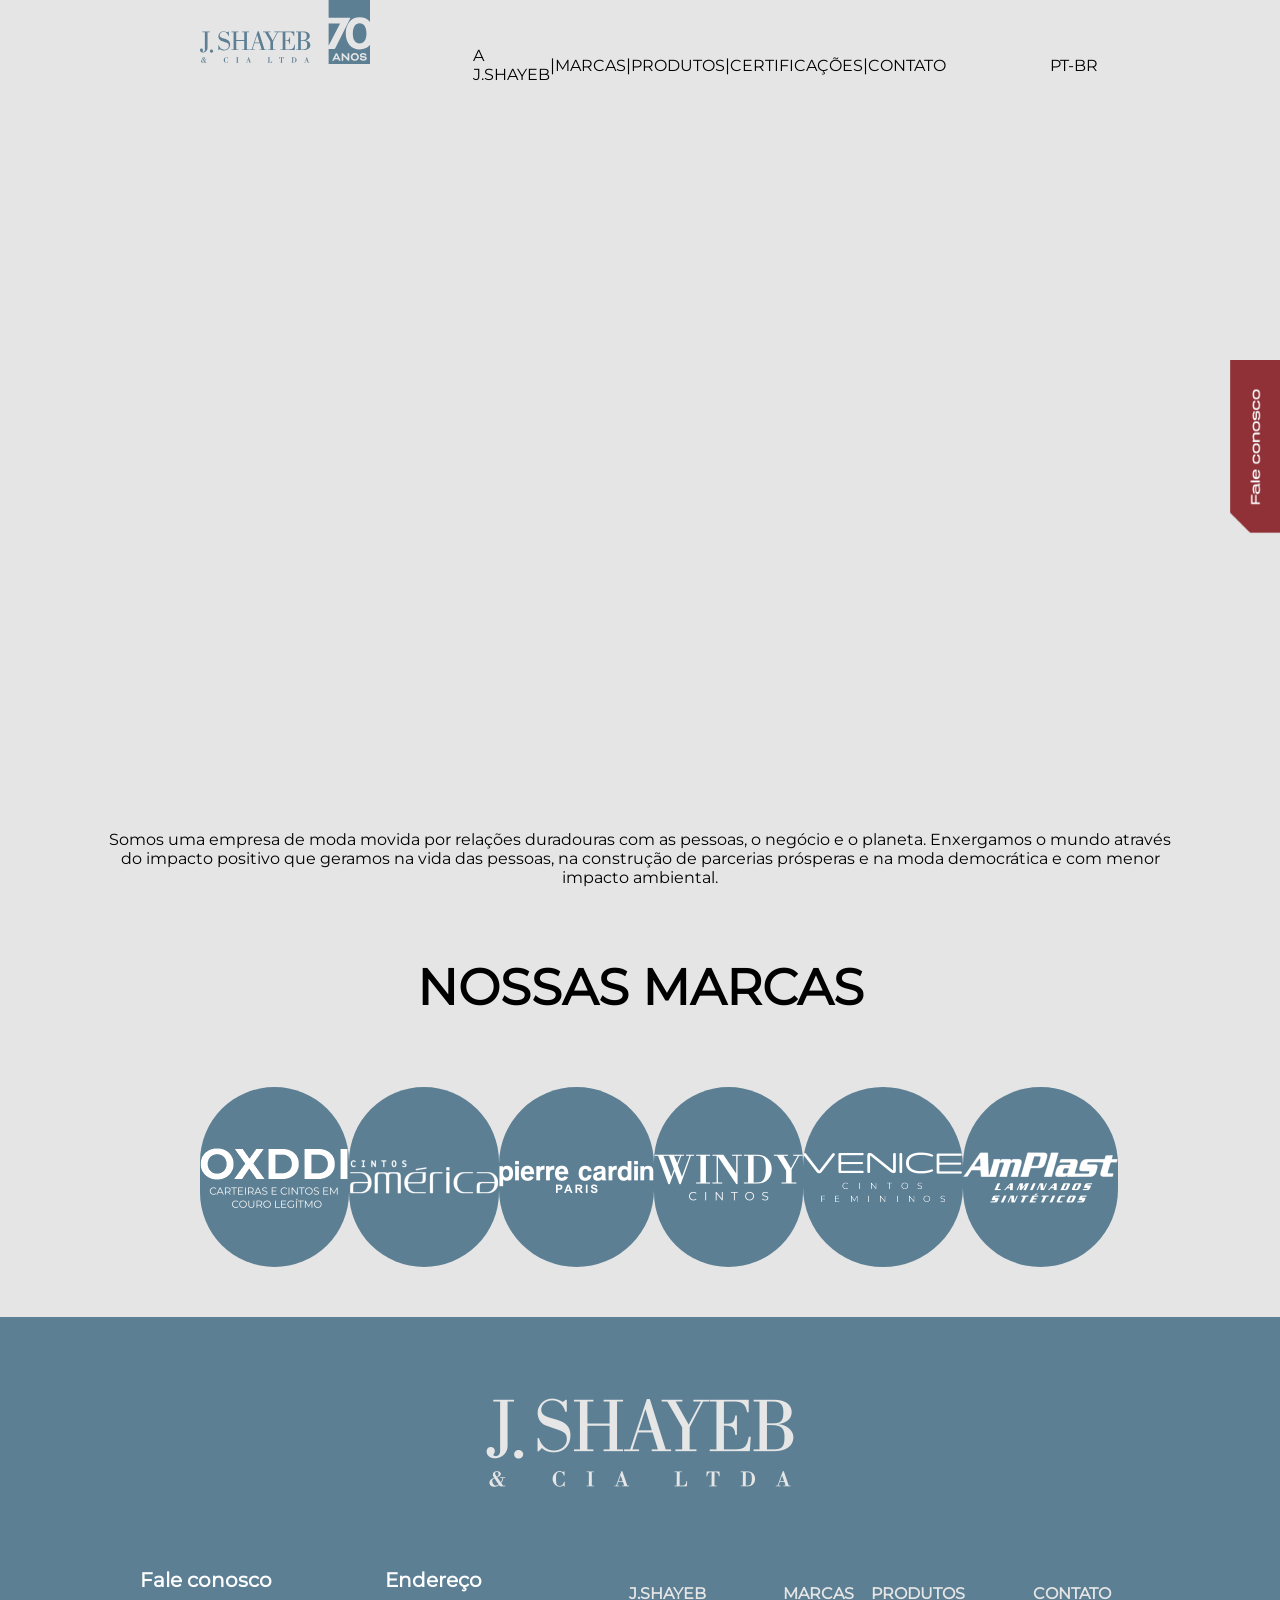
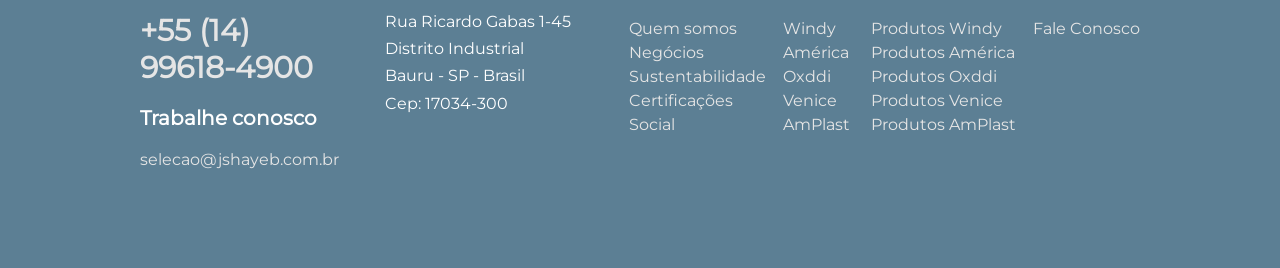
==== index.html @ dd9bd777 "index" ====
<!DOCTYPE html>
<html lang="pt">
<head>
    <title>J. SHAYEB CONCETTA CLONE</title>
    <link rel="stylesheet" href="./assets/style.css">
</head>
<body>

    <div id="header-placeholder"></div>
    <div class="topgap"></div>

    <main id="conteudo-principal"></main>

    <div id="footer-placeholder"></div>

    <div class="faleconosco">
        <a href=mailto:jshayeb@jshayeb.com.br><img src="./assets/btfaleconosco.png" class="imgfaleconosco"></a>
    </div>
    <script>
        function loadComponent(id, file) {
            return fetch(file)
                .then(response => response.text())
                .then(data => {
                    document.getElementById(id).innerHTML = data;
                });
        }
        Promise.all([
            loadComponent('header-placeholder', 'menu.html'),
            loadComponent('footer-placeholder', 'footer.html'),
            loadComponent('conteudo-principal', 'principal.html')
        ]);

        function navegar(url) {
            fetch(url)
                .then(res => res.text())
                .then(html => {
                    document.getElementById('conteudo-principal').innerHTML = html;
                    window.scrollTo(0, 0);
                });
        }
    </script>
</body>

</html>
---- assets/style.css ----
html,
body {
  display: flex;
  margin: 0;
  width: 100%;
  min-height: 100vh;
  box-sizing: border-box;
  background-color: #e5e5e5;
  font-family: "Montserrat";
  flex-direction: column;
  justify-content: space-between;
  position: relative;
}

@font-face {
  font-family: "montserrat";
  src: url("./font/Montserrat-Regular.woff2") format("woff2"), url("./font/Montserrat-Regular.ttf") format("truetype");
}

@font-face {
  font-family: "Tussilago";
  src: url("./font/tussilagorg-bold.ttf") format("truetype");
}

.superior {
  position: fixed;
  display: flex;
  width: 100%;
  height: 130px;
  min-height: 100px;
  background-color: #e5e5e5;
  align-items: center;
}

.logosup {
  display: flex;
  width: 25%;
  height: 100%;
  padding-left: 50px;
  justify-content: flex-end;
  align-items: flex-start;
}
.logosup a {
    display: block;
    width: 100%; 
    height: 100%;
    display: flex;
  padding-left: 50px;
  justify-content: flex-end;
  align-items: flex-start;
}

.logosup img {
  width: 63%;
}

.mainmenu {
  display: flex;
  height: 130px;
  justify-content: center;
  align-items: center;
  font-family: "montserrat";
  font-size: 17px;
  flex: 1;
  width: 50%;
}

.ulsup {
  display: flex;
  justify-content: space-between;
  list-style: none;
  flex: 1;
  align-items: center;
  padding: 0px 145px;
}

.lisup {
  display: flex;
  font-size: 16px;
  position: relative;
  justify-content: center;
  align-items: center;
}

.menudireita {
  display: flex;
  width: 18%;
  height: 100%;
  justify-content: flex-start;
  align-items: center;
}

.lisup:hover {
  font-weight: 999;
  cursor: pointer;
}

.iframecontainer {
  display: flex;
  flex-direction: column;
  width: 100%;
  background: black;
  margin-top: 130px;
}

.topgap {
  height: 130px;
}

.faleconosco {
  display: flex;
  align-self: flex-end;
  top: 40%;
  position: fixed;
  width: 50px;
}

.imgfaleconosco {
  width: 100%;
}

.containervideo {
  display: flex;
  position: relative;
  justify-content: center;
  align-items: center;
  width: 100%;
  height: 600px;
  overflow: hidden;
  margin-top: 0;
}

svg {
  z-index: 1000;
  position: absolute;
  bottom: 0;
  left: 0;
}

main {
  display: flex;
  position: relative;
}

.principal {
  display: flex;
  padding-bottom: 50px;
  flex-direction: column;
  width: 100%
}
.principal div:not(.containervideo){
  display: flex;
  align-items: center;
  box-sizing: border-box;
  font-family: "montserrat";
}
.texto1{
    width: 100%;
    padding: 100px;
    padding-bottom: 0px;
    text-align: center;
}
.nossasmarcas{
    display: flex;
    justify-content: center;
    width: 100%;
    height: 200px;
    padding-top: 0px;
    font-size: 50px;
    font-weight: 900;
}
.bolas{
  display: flex;
  justify-content: space-around;
  padding: 0 200px;
}
.bolas img:hover{
  transform: scale(1.05);
}
.bolas img{
transition: 0.5s;
}
.bola{
  display: flex;
  width: 180px;
  height: 180px;
  background-color: #5c7f94;
  border-radius: 100px;
  align-items: center;
  justify-content: center;
}

.coluna {
  display: flex;
  flex-direction: column;
  color: white;
  text-align: left;
  height: 100%;
  justify-content: flex-start;
}

.footer {
  font-family: "montserrat";
  display: grid;
  grid-template-columns: 1fr 1fr 1fr;
  gap: 40px;
  width: 100%;
  height: 300px;
  padding: 0 140PX;
  box-sizing: border-box;
  background-color: #5c7f94;
}
.footer a{
  text-decoration: none;
  color: #e5e5e5;
  cursor: pointer;
  transition: 0.5s;
}
.footer a:hover{
  text-decoration: none;
  color: #aeaeae;
  cursor: pointer;
}
.divfooterlogo {
  display: flex;
  justify-content: center;
  padding-top: 80px;
  padding-bottom: 80px;
  background-color: #5c7f94;
}

.footerlogo {
  height: 80%;
}

.strong {
  font-weight: bold;
  font-size: 20px;
  margin: 0;
}

.strongb {
  font-weight: bold;
  font-size: 30px;
  margin: 20px 0;

}

.regular {
  font-weight: 100;
  font-size: 16px;
  line-height: 1.7;
}

.colunamenu {
  display: grid;
  grid-template-columns: auto auto auto auto;
  gap: 17px;
  white-space: nowrap;
  width: 100%;
  color: #e5e5e5;
}

.colunamenu ul {
  list-style: none;
  padding: 0px;
}

.colunamenu li {
  margin-bottom: 5px;
}
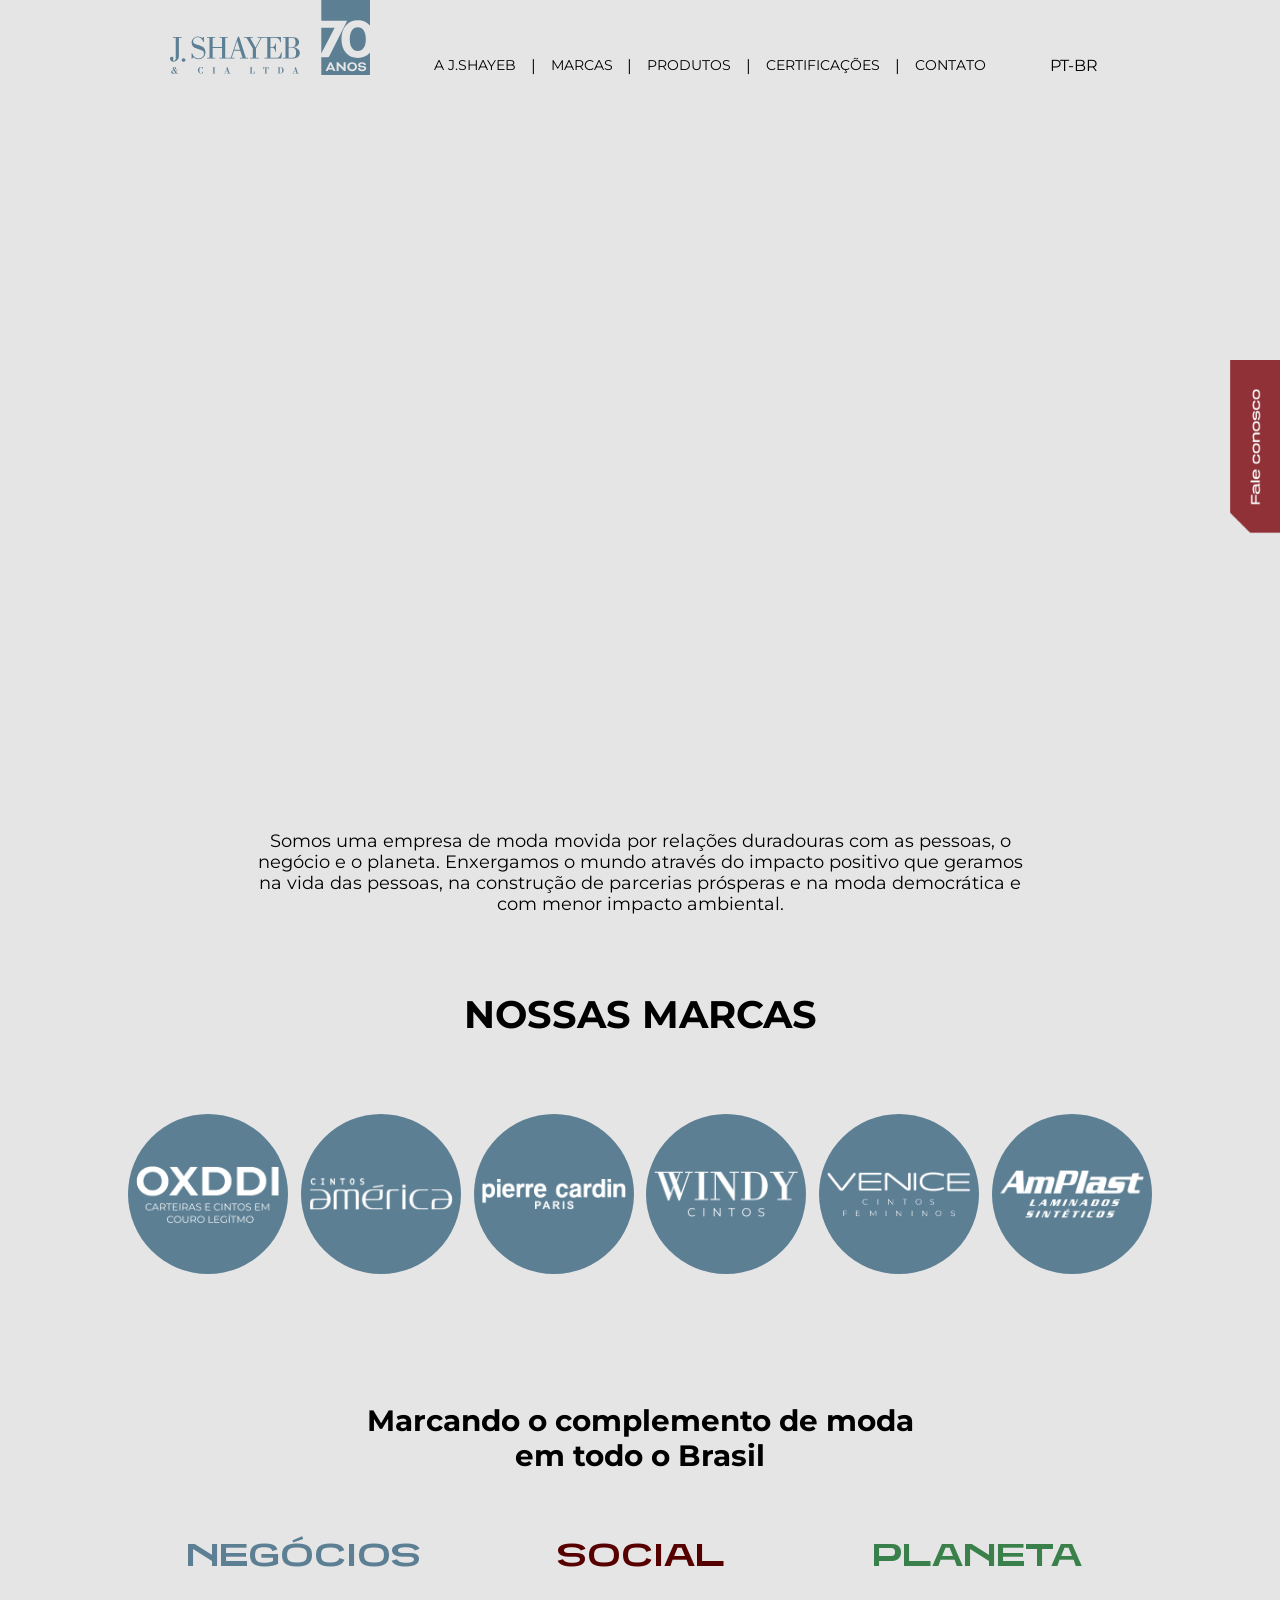
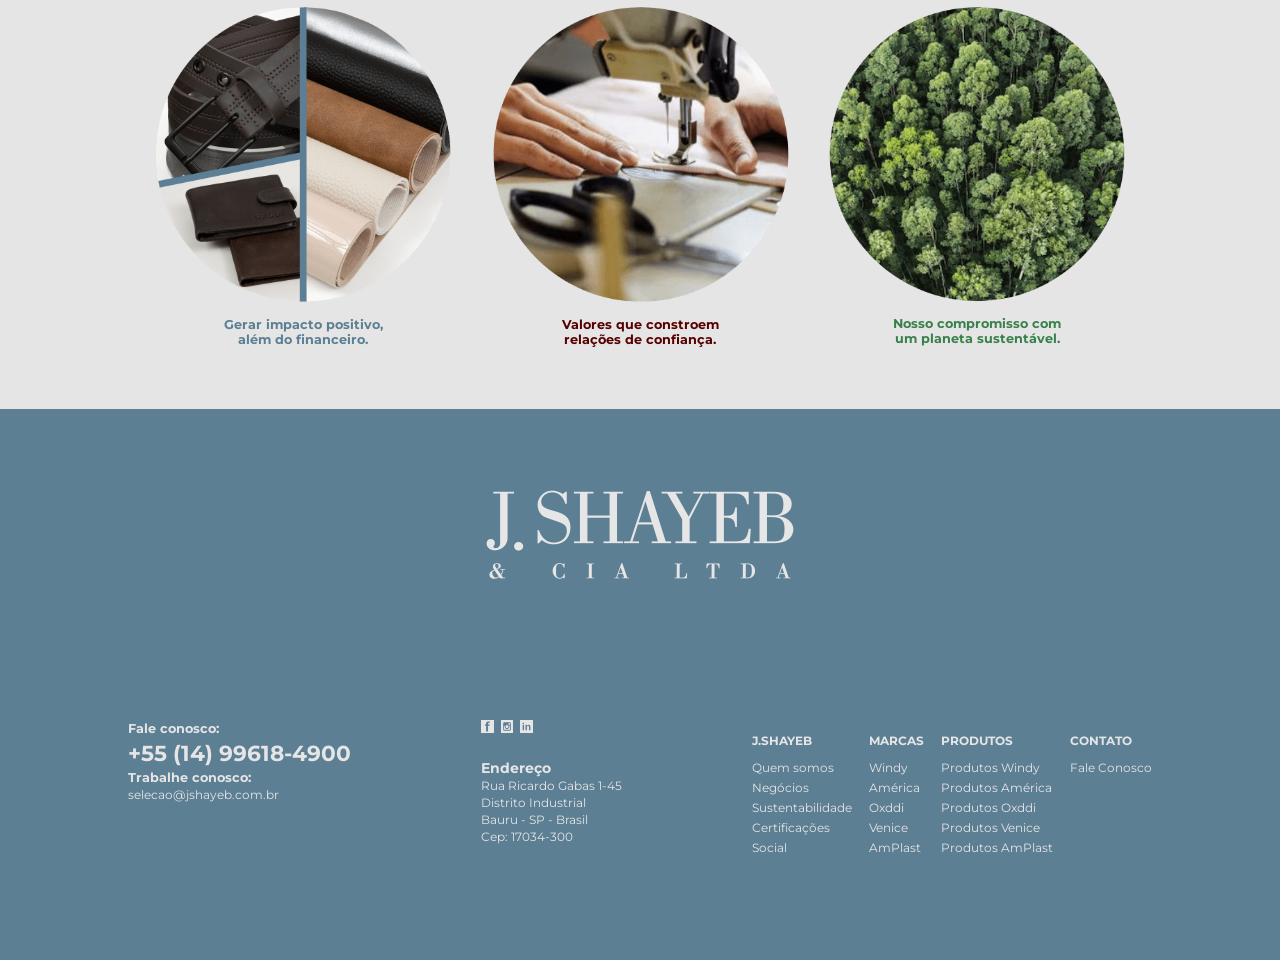
==== commit 073c8845: "varias treta" ====
--- a/index.html
+++ b/index.html
@@ -1,9 +1,11 @@
 <!DOCTYPE html>
 <html lang="pt">
+
 <head>
     <title>J. SHAYEB CONCETTA CLONE</title>
     <link rel="stylesheet" href="./assets/style.css">
 </head>
+
 <body>
 
     <div id="header-placeholder"></div>
@@ -16,7 +18,7 @@
     <div class="faleconosco">
         <a href=mailto:jshayeb@jshayeb.com.br><img src="./assets/btfaleconosco.png" class="imgfaleconosco"></a>
     </div>
-    <script>
+  <script>
         function loadComponent(id, file) {
             return fetch(file)
                 .then(response => response.text())
@@ -24,20 +26,46 @@
                     document.getElementById(id).innerHTML = data;
                 });
         }
-        Promise.all([
-            loadComponent('header-placeholder', 'menu.html'),
-            loadComponent('footer-placeholder', 'footer.html'),
-            loadComponent('conteudo-principal', 'principal.html')
-        ]);
 
-        function navegar(url) {
-            fetch(url)
+        function carregarConteudo(nomePagina) {
+            const arquivo = nomePagina.endsWith('.html') ? nomePagina : `${nomePagina}.html`;
+            fetch(arquivo)
                 .then(res => res.text())
                 .then(html => {
                     document.getElementById('conteudo-principal').innerHTML = html;
                     window.scrollTo(0, 0);
-                });
+                })
+                .catch(err => console.error(err));
         }
+
+        function navegar(event, urlOriginal) {
+            if (event.ctrlKey || event.metaKey) return; 
+            event.preventDefault();
+
+            let pagina = urlOriginal.includes('?p=') ? urlOriginal.split('?p=')[1] : urlOriginal;
+            pagina = pagina.replace('.html', ''); 
+            
+            carregarConteudo(pagina);
+            window.history.pushState({ pagina: pagina }, '', `index.html?p=${pagina}`);
+        }
+
+        window.addEventListener('popstate', (event) => {
+            const pageToLoad = (event.state && event.state.pagina) ? event.state.pagina : 'principal';
+            carregarConteudo(pageToLoad);
+        });
+
+        window.addEventListener('DOMContentLoaded', () => {
+            const urlParams = new URLSearchParams(window.location.search);
+            const pageToLoad = urlParams.get('p') || 'principal';
+
+            Promise.all([
+                loadComponent('header-placeholder', 'menu.html'),
+                loadComponent('footer-placeholder', 'footer.html'),
+                loadComponent('conteudo-principal', `${pageToLoad}.html`)
+            ]);
+
+            window.history.replaceState({ pagina: pageToLoad }, '', window.location.href);
+        });
     </script>
 </body>
 
--- a/assets/style.css
+++ b/assets/style.css
@@ -10,11 +10,28 @@
   flex-direction: column;
   justify-content: space-between;
   position: relative;
+  top: 0px;
+  left: 0px;
+  right: 0px;
+}
+#header-placeholder {
+    position: sticky;
+    top: 0;
+    z-index: 999; 
+    background-color: #e5e5e5;
 }
 
 @font-face {
   font-family: "montserrat";
   src: url("./font/Montserrat-Regular.woff2") format("woff2"), url("./font/Montserrat-Regular.ttf") format("truetype");
+  font-weight: 400;
+}
+
+@font-face {
+  font-family: "montserrat";
+    src: url("./font/Montserrat-Bold.woff2") format("woff2"), url(".font/Montserrat-Bold.ttf") format("truetype");
+    font-weight: bold;
+    font-style: normal;
 }
 
 @font-face {
@@ -25,11 +42,18 @@
 .superior {
   position: fixed;
   display: flex;
-  width: 100%;
   height: 130px;
   min-height: 100px;
   background-color: #e5e5e5;
   align-items: center;
+  top: 0;
+  left: 0;
+  right: 0;
+  max-width: 100vw;
+  box-sizing: border-box;
+  overflow: hidden;
+  width: auto;
+
 }
 
 .logosup {
@@ -52,6 +76,7 @@
 
 .logosup img {
   width: 63%;
+  min-width: 200px;
 }
 
 .mainmenu {
@@ -60,7 +85,6 @@
   justify-content: center;
   align-items: center;
   font-family: "montserrat";
-  font-size: 17px;
   flex: 1;
   width: 50%;
 }
@@ -71,15 +95,17 @@
   list-style: none;
   flex: 1;
   align-items: center;
-  padding: 0px 145px;
+  padding: 0px 5vw;
+  gap: 1vw;
 }
 
 .lisup {
   display: flex;
-  font-size: 16px;
+  font-size: clamp(10px, 1.1vw, 17px);
   position: relative;
   justify-content: center;
   align-items: center;
+  text-wrap-mode: nowrap;
 }
 
 .menudireita {
@@ -93,14 +119,6 @@
 .lisup:hover {
   font-weight: 999;
   cursor: pointer;
-}
-
-.iframecontainer {
-  display: flex;
-  flex-direction: column;
-  width: 100%;
-  background: black;
-  margin-top: 130px;
 }
 
 .topgap {
@@ -129,12 +147,24 @@
   overflow: hidden;
   margin-top: 0;
 }
-
+.containervideo video {
+  position: absolute;
+  top: 50%;
+  left: 50%;
+  transform: translate(-50%, -50%); 
+  min-width: 100%; 
+  min-height: 100%;
+  width: auto;
+  height: auto;
+  object-fit: cover;
+}
 svg {
-  z-index: 1000;
+  display: block;
+  z-index: 998;
   position: absolute;
-  bottom: 0;
   left: 0;
+  bottom: -3px;
+
 }
 
 main {
@@ -156,9 +186,14 @@
 }
 .texto1{
     width: 100%;
-    padding: 100px;
+    padding-left: 20vw;
+     padding-right: 20vw;
     padding-bottom: 0px;
+    padding-top: 100px;
     text-align: center;
+    font-size: clamp(15px, 1.4vw, 30px);
+    justify-content: center;
+
 }
 .nossasmarcas{
     display: flex;
@@ -166,98 +201,178 @@
     width: 100%;
     height: 200px;
     padding-top: 0px;
-    font-size: 50px;
+    font-family: "tussilagorg-bold";
     font-weight: 900;
+    font-size: clamp(20px, 3vw, 50px);
 }
 .bolas{
   display: flex;
   justify-content: space-around;
-  padding: 0 200px;
+  padding: 0 10vw;
+  width: 100%;
+  gap: 1vw;
 }
 .bolas img:hover{
   transform: scale(1.05);
 }
 .bolas img{
 transition: 0.5s;
+width: 90%;
 }
 .bola{
   display: flex;
-  width: 180px;
-  height: 180px;
+  width: 20%;
+  max-width: 180px;
   background-color: #5c7f94;
   border-radius: 100px;
   align-items: center;
   justify-content: center;
-}
-
+  min-width: 100px;
+  aspect-ratio: 1 / 1;
+  
+}
+.sus_grid{
+  display: grid;
+  grid-template-columns: 20vw 20vw 20vw;
+  justify-content: space-around;
+  width: 100%;
+  padding: 0 12vw;
+  gap: 3vw;
+}
+.sus_grid p{
+  font-weight: bold;
+  font-size: 1vw;
+}
+.sus_grid img{
+  width: 100%;
+  object-fit: cover;
+  transition: 0.3s;
+}
+
+.divsus{
+  display: flex;
+  flex-direction: column;
+  text-align: center;
+  height: 100%;
+}
+.divsus div{
+display: flex;
+justify-content: center;
+width: 100%;
+overflow: hidden;
+border-radius: 100%;
+aspect-ratio: 1 / 1;
+}
+.divsus:hover img{
+ transform: scale(1.1);
+object-fit: cover;
+}
+.divsus:hover p{
+color: #5c7f94;
+}
+.red{
+  color: rgb(87, 0, 0);
+}
+.blue{
+  color: #5c7f94;
+}
+.green{
+  color: #39804b;
+}
 .coluna {
   display: flex;
   flex-direction: column;
-  color: white;
+  color: #e5e5e5;
   text-align: left;
   height: 100%;
   justify-content: flex-start;
-}
-
-.footer {
-  font-family: "montserrat";
-  display: grid;
-  grid-template-columns: 1fr 1fr 1fr;
-  gap: 40px;
-  width: 100%;
-  height: 300px;
-  padding: 0 140PX;
+  font-size: clamp(8px, 1vw, 30px);
+
+}
+.rsoc{
+  display: flex;
+  width: 50%;
+  height: 30%;
+  justify-content:flex-start;
+  gap: 10%;
+  padding-bottom: 2vw;
+}
+.rsoc img{
+  width: 18%;
+}
+
+/*--------------------------------------- rodape aqui -----------------------------------*/
+
+.containerfooter{
+  max-width: 100vw;
+   background-color: #5c7f94;
+}
+
+.divfooterlogo {
+  max-width: 100%;
+  display: flex;
+  justify-content: center;
+  padding-top: 80px;
+  padding-bottom: 80px;
+  background-color: #5c7f94;
+}
+
+.footerlogo {
+  height: 80%;
+}
+.footergrid {
+  font-family: "montserrat";
+  display: flex;
+  flex-wrap: wrap; 
+  justify-content: space-between; 
+  align-items: flex-start; 
+  gap: 2vw; 
+  width: 100%;
+  min-height: 300px;
+  padding: 60px 10vw;
   box-sizing: border-box;
   background-color: #5c7f94;
 }
-.footer a{
+.footergrid a{
   text-decoration: none;
   color: #e5e5e5;
   cursor: pointer;
   transition: 0.5s;
 }
-.footer a:hover{
+.footergrid a:hover{
   text-decoration: none;
   color: #aeaeae;
   cursor: pointer;
 }
-.divfooterlogo {
-  display: flex;
-  justify-content: center;
-  padding-top: 80px;
-  padding-bottom: 80px;
-  background-color: #5c7f94;
-}
-
-.footerlogo {
-  height: 80%;
-}
 
 .strong {
-  font-weight: bold;
-  font-size: 20px;
+  font-weight: 900;
+  font-size: clamp(12px, 1.0vw, 30px);
+  margin: 0;
+  line-height: 1.4;
   margin: 0;
 }
 
 .strongb {
   font-weight: bold;
-  font-size: 30px;
+  font-size: clamp(16px, 1.7vw, 40px);
   margin: 20px 0;
+  line-height: 1.4;
+  margin: 0;
 
 }
 
 .regular {
   font-weight: 100;
-  font-size: 16px;
-  line-height: 1.7;
+  font-size: clamp(12px, 0.8vw, 30px);
+  line-height: 1.4;
+  margin: 0;
 }
 
 .colunamenu {
   display: grid;
   grid-template-columns: auto auto auto auto;
   gap: 17px;
-  white-space: nowrap;
-  width: 100%;
   color: #e5e5e5;
 }
 
@@ -268,4 +383,13 @@
 
 .colunamenu li {
   margin-bottom: 5px;
-}+  font-size: clamp(12px, 0.8vw, 30px);
+}
+
+
+/* RESPONSIVIDADE MOBILE VAI DA TRABAIO =) */
+
+@media (max-width: 768px){
+  .superior{
+    display:none;
+  }
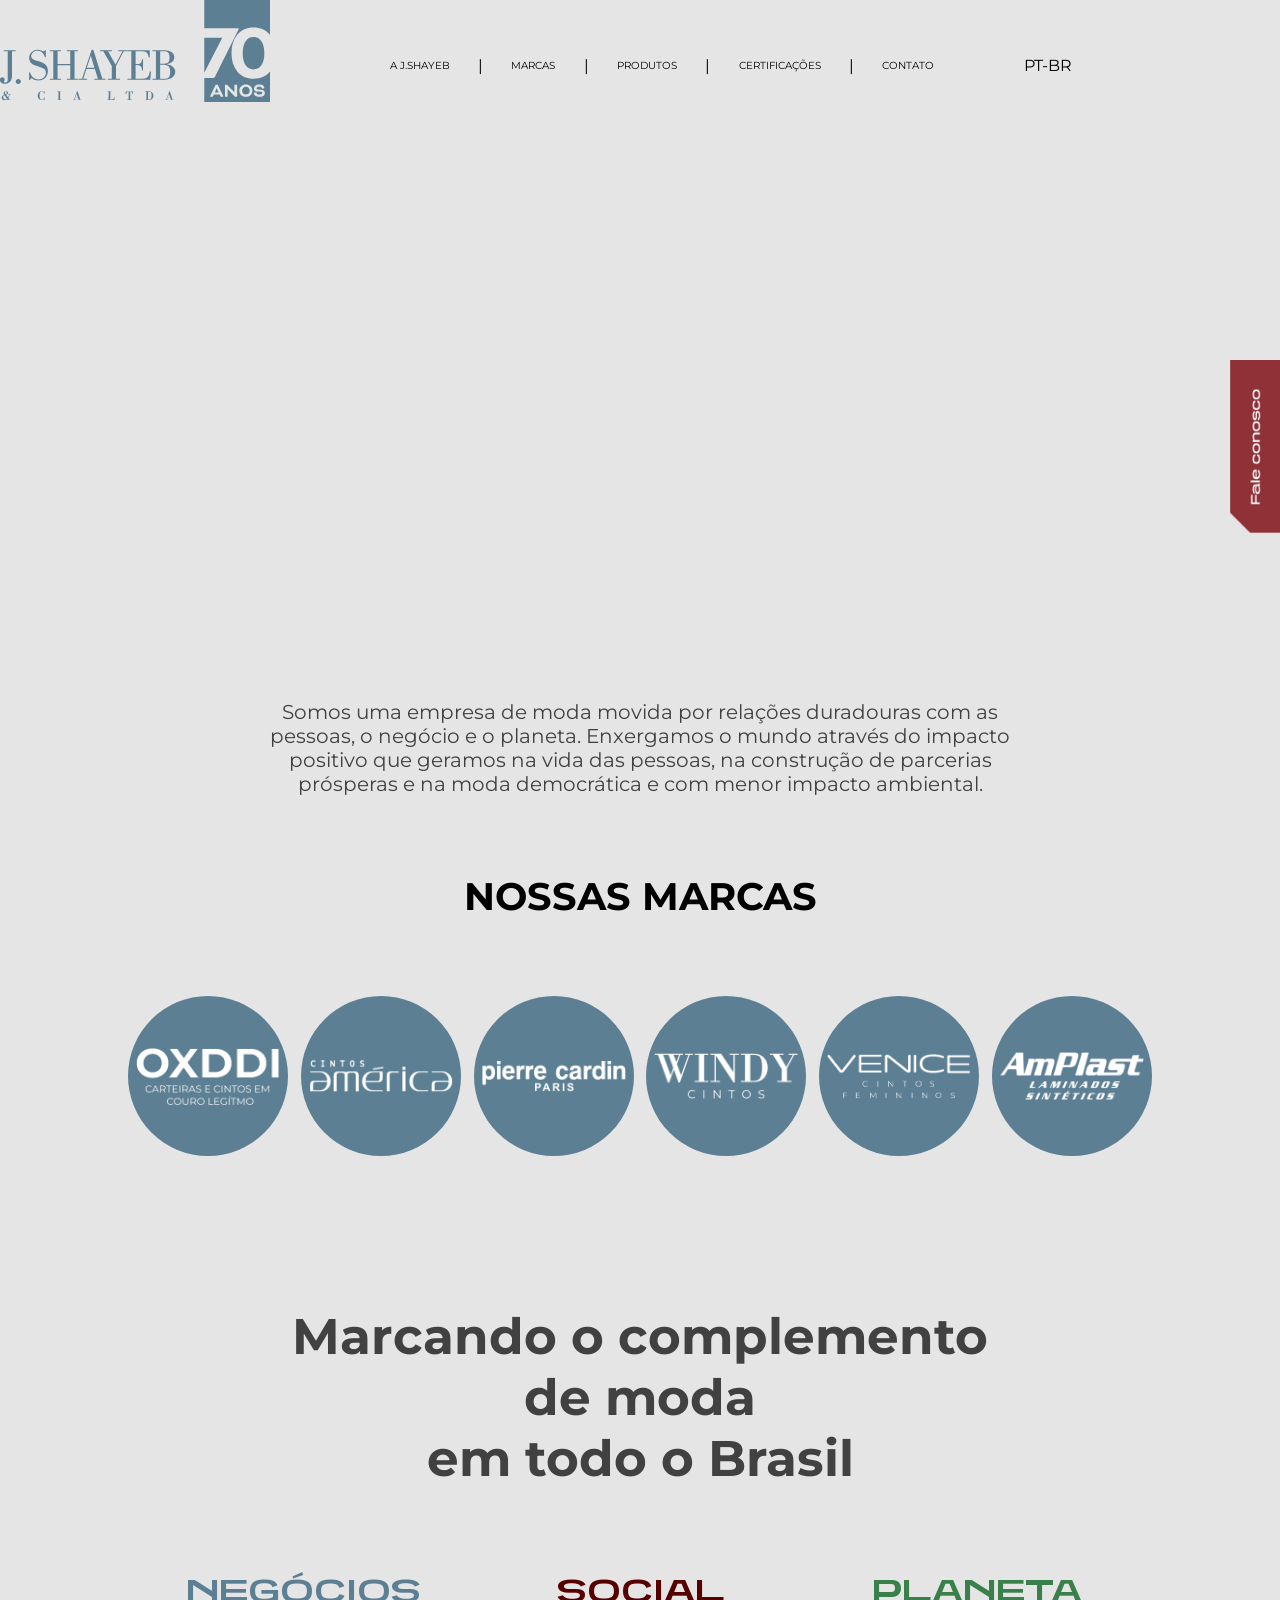
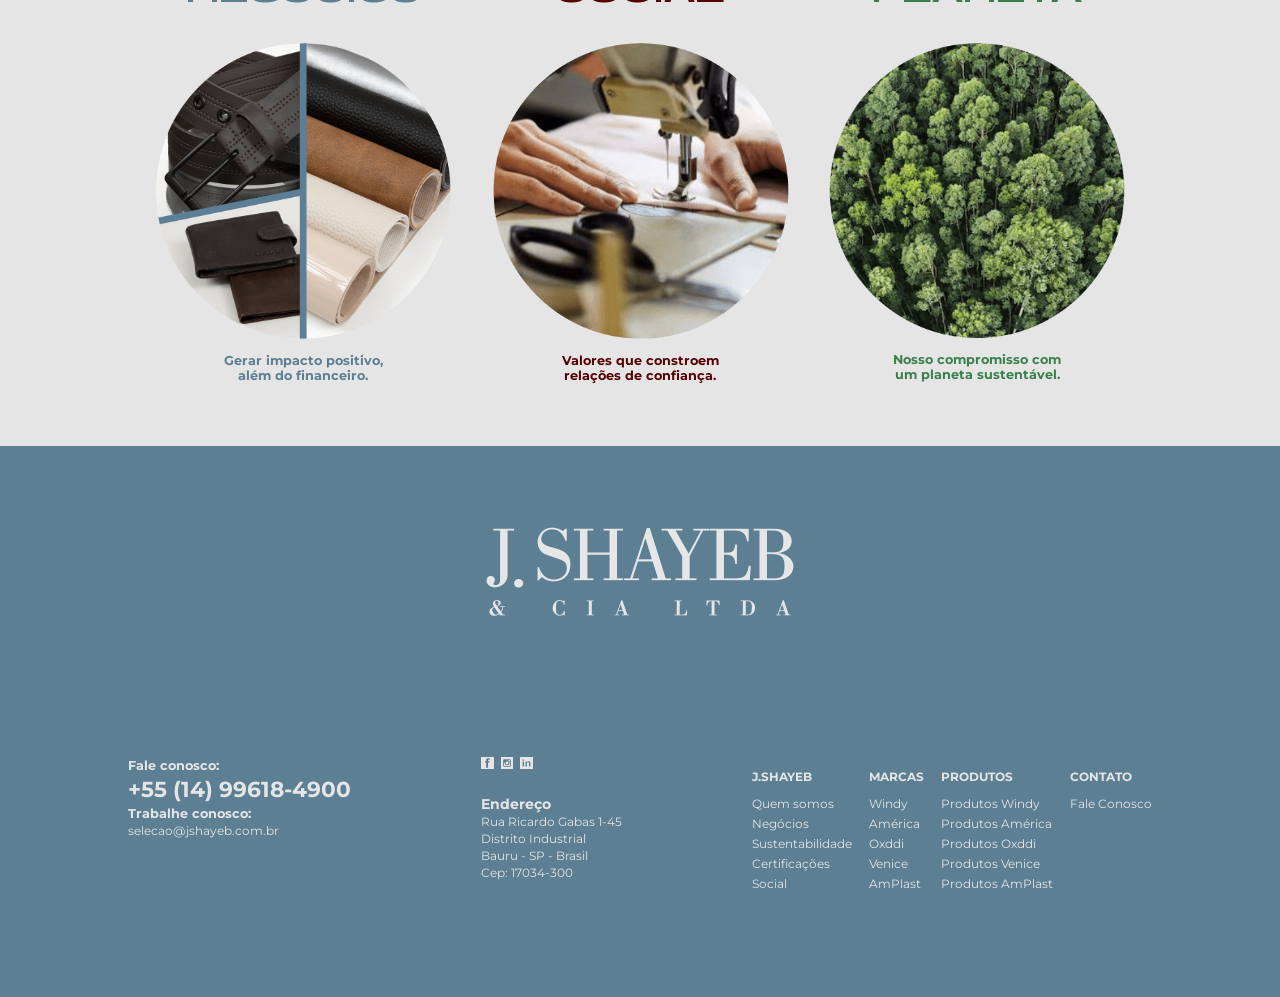
==== commit 1951586d: "footer mobile" ====
--- a/index.html
+++ b/index.html
@@ -4,12 +4,12 @@
 <head>
     <title>J. SHAYEB CONCETTA CLONE</title>
     <link rel="stylesheet" href="./assets/style.css">
+    <meta name="viewport" content="width=device-width, initial-scale=1.0">
 </head>
 
 <body>
 
     <div id="header-placeholder"></div>
-    <div class="topgap"></div>
 
     <main id="conteudo-principal"></main>
 
--- a/assets/style.css
+++ b/assets/style.css
@@ -13,6 +13,7 @@
   top: 0px;
   left: 0px;
   right: 0px;
+  
 }
 #header-placeholder {
     position: sticky;
@@ -21,6 +22,13 @@
     background-color: #e5e5e5;
 }
 
+#conteudo-principal{
+  display: flex;
+  flex: 1 0 auto;
+  
+  
+}
+
 @font-face {
   font-family: "montserrat";
   src: url("./font/Montserrat-Regular.woff2") format("woff2"), url("./font/Montserrat-Regular.ttf") format("truetype");
@@ -53,30 +61,23 @@
   box-sizing: border-box;
   overflow: hidden;
   width: auto;
+  gap: 2vw;
+  
 
 }
 
 .logosup {
   display: flex;
-  width: 25%;
   height: 100%;
-  padding-left: 50px;
-  justify-content: flex-end;
+  padding-left: 0px;
   align-items: flex-start;
-}
-.logosup a {
-    display: block;
-    width: 100%; 
-    height: 100%;
-    display: flex;
-  padding-left: 50px;
-  justify-content: flex-end;
-  align-items: flex-start;
-}
-
+  
+}
+  
 .logosup img {
-  width: 63%;
+  width: 90%;
   min-width: 200px;
+  
 }
 
 .mainmenu {
@@ -86,7 +87,7 @@
   align-items: center;
   font-family: "montserrat";
   flex: 1;
-  width: 50%;
+  width: 30vw;
 }
 
 .ulsup {
@@ -101,16 +102,17 @@
 
 .lisup {
   display: flex;
-  font-size: clamp(10px, 1.1vw, 17px);
+  font-size: clamp(10px, 0.8vw, 17px);
   position: relative;
   justify-content: center;
   align-items: center;
   text-wrap-mode: nowrap;
+  transition: 1s;
 }
 
 .menudireita {
-  display: flex;
-  width: 18%;
+  width: 20vw;
+  display: flex;
   height: 100%;
   justify-content: flex-start;
   align-items: center;
@@ -119,10 +121,6 @@
 .lisup:hover {
   font-weight: 999;
   cursor: pointer;
-}
-
-.topgap {
-  height: 130px;
 }
 
 .faleconosco {
@@ -135,6 +133,14 @@
 
 .imgfaleconosco {
   width: 100%;
+}
+
+/* ----------- principal ------------*/
+
+main {
+  display: flex;
+  position: relative;
+  
 }
 
 .containervideo {
@@ -167,16 +173,12 @@
 
 }
 
-main {
-  display: flex;
-  position: relative;
-}
-
 .principal {
   display: flex;
   padding-bottom: 50px;
   flex-direction: column;
-  width: 100%
+  width: 100%;
+ 
 }
 .principal div:not(.containervideo){
   display: flex;
@@ -184,15 +186,31 @@
   box-sizing: border-box;
   font-family: "montserrat";
 }
-.texto1{
+.divtexto1{
+    display: flex;
     width: 100%;
     padding-left: 20vw;
      padding-right: 20vw;
     padding-bottom: 0px;
     padding-top: 100px;
     text-align: center;
-    font-size: clamp(15px, 1.4vw, 30px);
+    font-size: clamp(20px, 1.4vw, 30px);
     justify-content: center;
+    color: #414141;
+   
+}
+    .divtexto2{
+    display: flex;
+    width: 100%;
+
+    padding-left: 20vw;
+    padding-right: 20vw;
+    padding-bottom: 0px;
+    padding-top: 100px;
+    text-align: center;
+    font-size: clamp(25px, 4vw, 50px);
+    justify-content: center;
+    color: #414141;
 
 }
 .nossasmarcas{
@@ -203,7 +221,7 @@
     padding-top: 0px;
     font-family: "tussilagorg-bold";
     font-weight: 900;
-    font-size: clamp(20px, 3vw, 50px);
+    font-size: clamp(30px, 3vw, 50px);
 }
 .bolas{
   display: flex;
@@ -270,15 +288,51 @@
 .divsus:hover p{
 color: #5c7f94;
 }
-.red{
-  color: rgb(87, 0, 0);
-}
-.blue{
-  color: #5c7f94;
-}
-.green{
-  color: #39804b;
-}
+
+/*--------------------------------------- rodape aqui -----------------------------------*/
+
+.containerfooter{
+  max-width: 100vw;
+   background-color: #5c7f94;
+}
+
+.divfooterlogo {
+  max-width: 100%;
+  display: flex;
+  justify-content: center;
+  padding-top: 80px;
+  padding-bottom: 80px;
+  background-color: #5c7f94;
+}
+
+.footerlogo {
+  height: 80%;
+}
+.footergrid {
+  font-family: "montserrat";
+  display: flex;
+  flex-wrap: wrap; 
+  justify-content: space-between; 
+  align-items: flex-start; 
+  gap: 2vw; 
+  width: 100%;
+  min-height: 300px;
+  padding: 60px 10vw;
+  box-sizing: border-box;
+  background-color: #5c7f94;
+}
+.footergrid a{
+  text-decoration: none;
+  color: #e5e5e5;
+  cursor: pointer;
+  transition: 0.5s;
+}
+.footergrid a:hover{
+  text-decoration: none;
+  color: #aeaeae;
+  cursor: pointer;
+}
+
 .coluna {
   display: flex;
   flex-direction: column;
@@ -286,7 +340,7 @@
   text-align: left;
   height: 100%;
   justify-content: flex-start;
-  font-size: clamp(8px, 1vw, 30px);
+  font-size: clamp(12px, 1vw, 30px);
 
 }
 .rsoc{
@@ -301,24 +355,293 @@
   width: 18%;
 }
 
-/*--------------------------------------- rodape aqui -----------------------------------*/
+.colunamenu {
+  display: grid;
+  grid-template-columns: auto auto auto auto;
+  gap: 17px;
+  color: #e5e5e5;
+}
+
+.colunamenu ul {
+  list-style: none;
+  padding: 0px;
+}
+
+.colunamenu li {
+  margin-bottom: 5px;
+  font-size: clamp(12px, 0.8vw, 30px);
+}
+
+
+/*--------------- FONTES -----------*/
+.strong {
+  font-weight: 900;
+  font-size: clamp(12px, 1.0vw, 30px);
+  margin: 0;
+  line-height: 1.4;
+  margin: 0;
+}
+
+.strongb {
+  font-weight: bold;
+  font-size: clamp(16px, 1.7vw, 40px);
+  margin: 20px 0;
+  line-height: 1.4;
+  margin: 0;
+
+}
+
+.regular {
+  font-weight: 100;
+  font-size: clamp(12px, 0.8vw, 30px);
+  line-height: 1.4;
+  margin: 0;
+}
+
+.red{
+  color: rgb(87, 0, 0);
+}
+.blue{
+  color: #5c7f94;
+}
+.green{
+  color: #39804b;
+}
+
+.headingsub{
+  color:#727272;
+  font-family: "montserrat";
+  font-size: clamp(30px, 4vw ,60px)
+}
+/*--------------- SUBPAGINAS -----------*/
+
+.subpagina{
+  background-color:#cfcfcf;
+  display: flex;
+  flex-wrap: wrap;
+  justify-content: center;
+  left: 0px;
+  right: 0px;
+  top: 0px;
+  width: 100%;
+  min-width: 100%;
+  height: auto;
+  gap: 3vw;
+  padding: 10vw 7vw;
+  box-sizing: border-box;
+  flex: 1;
+}
+.subpagina div{
+  display: flex;
+  flex-direction: column;
+  align-items: flex-start;
+  flex-wrap: wrap;
+  flex: 1 1 300px;
+  width: 35vw;
+  min-width: 300px;
+  padding: 0;
+  margin: 0;
+  top: 0px;
+  gap: 1.5vw;
+
+}
+.quemsomosimg{
+  width: 100%;
+  min-width: 200px;
+  height: auto;
+ object-fit: contain;
+}
+.quemsomosimg2{
+  width: 100%;
+  min-width: 200px;
+  height: auto;
+  object-fit: contain;
+}
+
+.subpagina p{
+  font-family: "montserrat";
+  font-size: clamp(10px, 0.95vw ,20px);
+  margin-top: 0;
+  margin-bottom: 0px;
+}
+  .subpagina b{
+font-family: "Montserrat";
+font-weight: bold;
+  
+}
+
+/* RESPONSIVIDADE MOBILE VAI DA TRABAIO =) */
+
+@media (max-width: 768px){
+  .ulsup{
+   display: none;
+  }
+
+   .subpagina div{
+    flex-wrap: wrap;
+    max-width: 100%;
+    flex: 1 1 100%;
+    min-width: 100%;
+
+  }
+  .subpagina p{
+  font-family: "montserrat";
+  font-size: 5vw;
+  margin-top: 0;
+  margin-bottom: 0px;
+  }
+
+  html,
+body {
+  display: flex;
+  flex-direction: column;
+  margin: 0;
+  width: 100%;
+  min-height: 100vh;
+  box-sizing: border-box;
+  background-color: #e5e5e5;
+  font-family: "Montserrat";
+  position: relative;
+  top: 0px;
+  left: 0px;
+  right: 0px;
+}
+.bolas{
+  display: flex;
+  flex-wrap: wrap;
+  justify-content: space-around;
+  padding: 0 10vw;
+  width: 100%;
+  gap: 1vw;
+}
+.sus_grid{
+  display: flex;
+  flex-direction: column;
+  width: 100%;
+
+}
+.divsus{
+  display: flex;
+  flex-direction: column;
+  text-align: center;
+}
+.divsus div{
+display: flex;
+justify-content: center;
+width: 100%;
+overflow: hidden;
+border-radius: 100%;
+aspect-ratio: 1 / 1;
+}
+.sus_grid p{
+  font-weight: bold;
+  font-size: 4vw;
+}
+.divtexto1{
+    display: flex;
+    width: 100%;
+    padding-left: 10vw;
+     padding-right: 10vw;
+    padding-bottom: 0px;
+    padding-top: 50px;
+    text-align: center;
+    font-size: clamp(10px, 4.9vw, 30px);
+    justify-content: center;
+}
+.divtexto2{
+  display: flex;
+   width: 100%;
+  padding: 0 12vw 30px;
+  text-align: center;
+  font-size: clamp(20px, 7vw, 100px);
+  justify-content: center;
+  padding-top: 0px;
+  margin-top: 80px;
+  line-height: 1;
+}
+
+  .divfooterlogo {
+  max-width: 100%;
+  display: flex;
+  justify-content: center;
+  background-color:#5c7f94;
+  padding-top: 60px;
+  padding-bottom: 0px;
+}
+
+.footerlogo {
+  width:40%;
+}
+.containervideo {
+  display: flex;
+  position: relative;
+  justify-content: center;
+  align-items: center;
+  width: 100%;
+  height: 280px;
+  overflow: hidden;
+  margin-top: 0;
+}
+.containervideo video {
+  position: relative;
+  top: 0;
+  left: 0;
+  transform: none;
+  min-width: 100%; 
+  min-height: 100%;
+  width: auto;
+  height: auto;
+ 
+}
+svg {
+  display: block;
+  z-index: 998;
+  position: absolute;
+  left: 0;
+  bottom: -3px;
+  width: 100%;
+  height: auto;
+  transform: scale(0.5);
+  transform-origin: bottom left;
+}
+
+.logosup {
+  display: flex;
+  width: 100%;
+  height: 100%;
+  justify-content: flex-start;
+ 
+
+}
+
+.logosup img{
+  display: flex;
+  width: 50%;
+  min-width: 0;
+}
+
+.menudireita, .mainmenu{
+  display: none;
+}
+
+.superior {
+  position: fixed;
+  display: flex;
+  height: 70px;
+  min-height: 70px;
+  background-color: #e5e5e5;
+  top: 0;
+  left: 0;
+  right: 0;
+  max-width: 100vw;
+  box-sizing: border-box;
+  padding-left: 8vw;
+}
 
 .containerfooter{
   max-width: 100vw;
    background-color: #5c7f94;
-}
-
-.divfooterlogo {
-  max-width: 100%;
-  display: flex;
-  justify-content: center;
-  padding-top: 80px;
-  padding-bottom: 80px;
-  background-color: #5c7f94;
-}
-
-.footerlogo {
-  height: 80%;
+
 }
 .footergrid {
   font-family: "montserrat";
@@ -329,7 +652,7 @@
   gap: 2vw; 
   width: 100%;
   min-height: 300px;
-  padding: 60px 10vw;
+  padding: 60px 2vw;
   box-sizing: border-box;
   background-color: #5c7f94;
 }
@@ -339,57 +662,34 @@
   cursor: pointer;
   transition: 0.5s;
 }
-.footergrid a:hover{
-  text-decoration: none;
-  color: #aeaeae;
-  cursor: pointer;
-}
-
-.strong {
-  font-weight: 900;
-  font-size: clamp(12px, 1.0vw, 30px);
-  margin: 0;
-  line-height: 1.4;
-  margin: 0;
-}
-
-.strongb {
-  font-weight: bold;
-  font-size: clamp(16px, 1.7vw, 40px);
-  margin: 20px 0;
-  line-height: 1.4;
-  margin: 0;
-
-}
-
-.regular {
-  font-weight: 100;
-  font-size: clamp(12px, 0.8vw, 30px);
-  line-height: 1.4;
-  margin: 0;
-}
-
-.colunamenu {
-  display: grid;
-  grid-template-columns: auto auto auto auto;
-  gap: 17px;
+  .coluna{
+
+width: 100%;
+padding: 0 8vw;
+justify-content: flex-start;
+margin-top: 20px;
+  }
+.rsoc{
+  display: flex;
+  width: 250px;
+
+  justify-content:flex-start;
+  gap: 10%;
+  padding-bottom: 2vw;
+}
+.colunamenu{
+  width: 100%;
+  display: flex;
+  flex-wrap: wrap;
   color: #e5e5e5;
-}
-
-.colunamenu ul {
-  list-style: none;
-  padding: 0px;
-}
-
-.colunamenu li {
-  margin-bottom: 5px;
-  font-size: clamp(12px, 0.8vw, 30px);
-}
-
-
-/* RESPONSIVIDADE MOBILE VAI DA TRABAIO =) */
-
-@media (max-width: 768px){
-  .superior{
-    display:none;
-  }+  justify-content: space-between;
+  margin: 0;
+  left: 0;
+}
+.colunamenu div{
+  min-width: 30vw;
+  margin: 0;
+  left: 0;
+  padding: 0;
+
+}
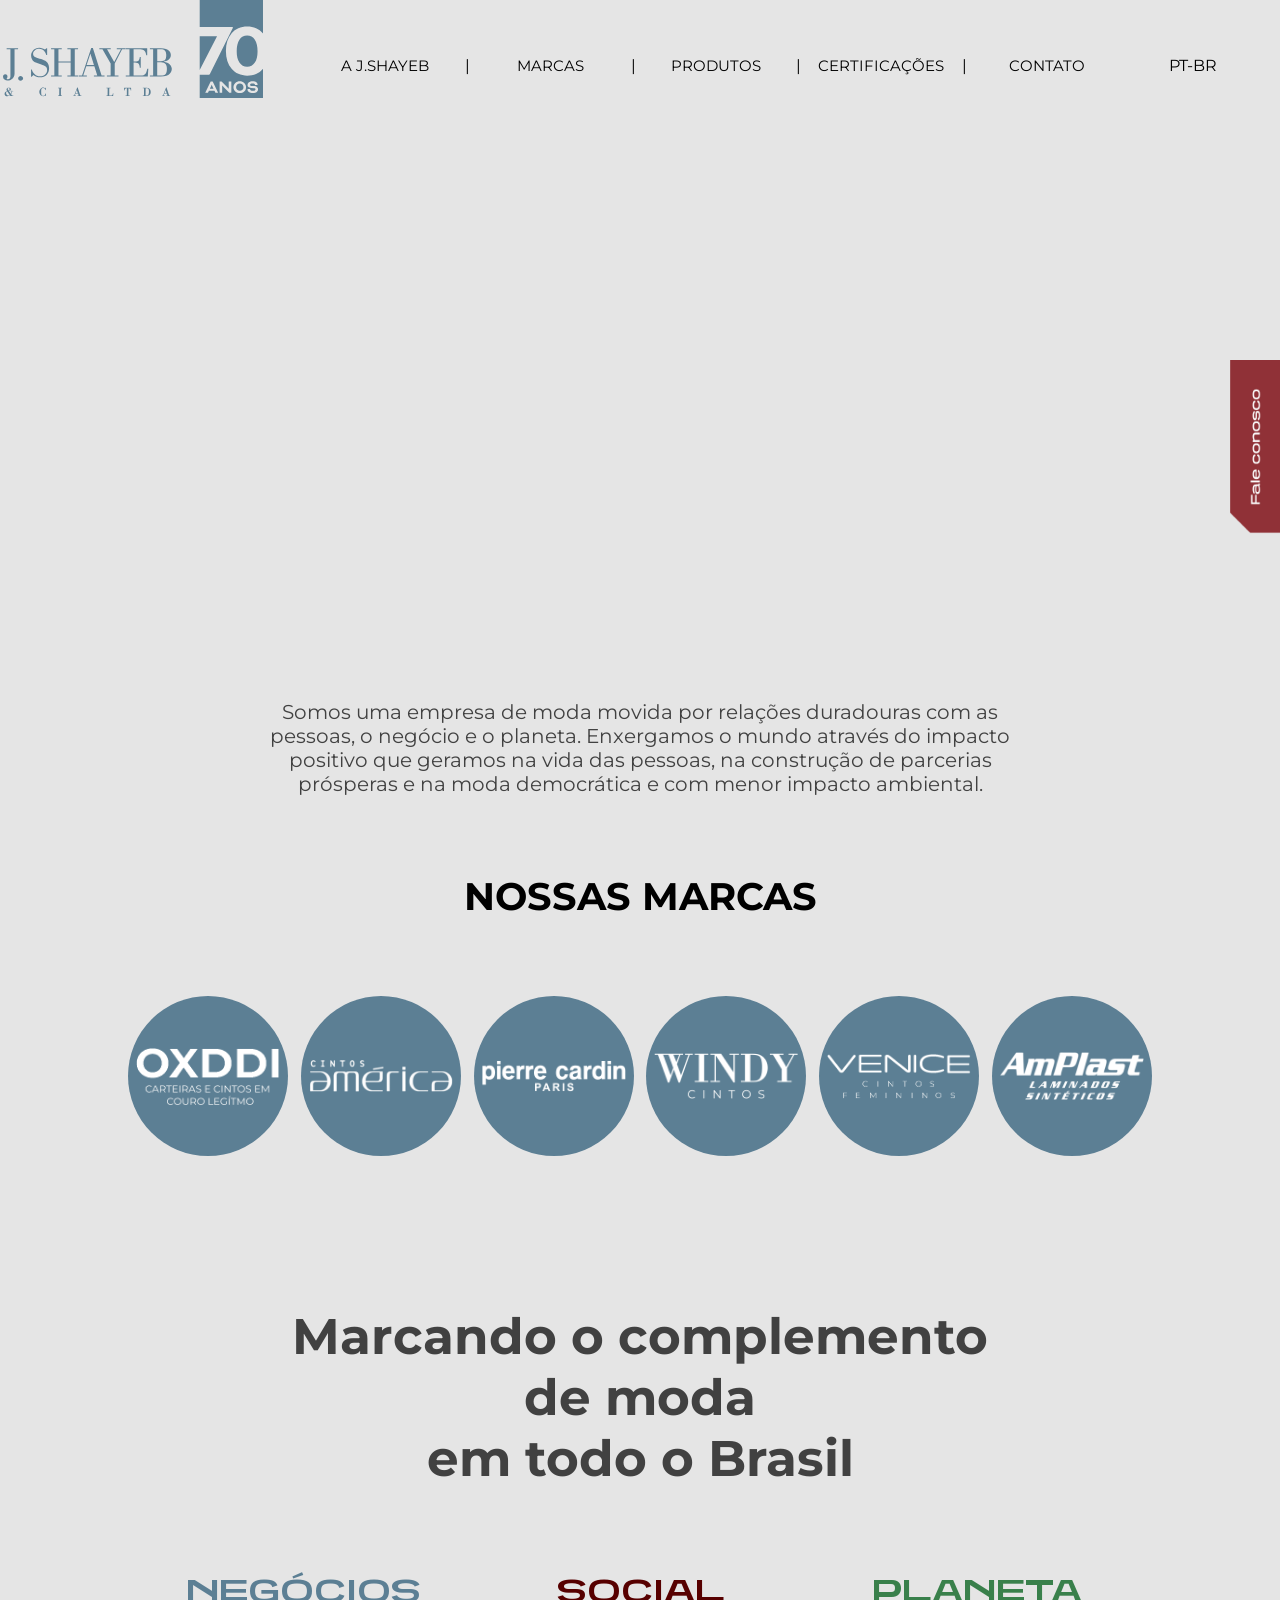
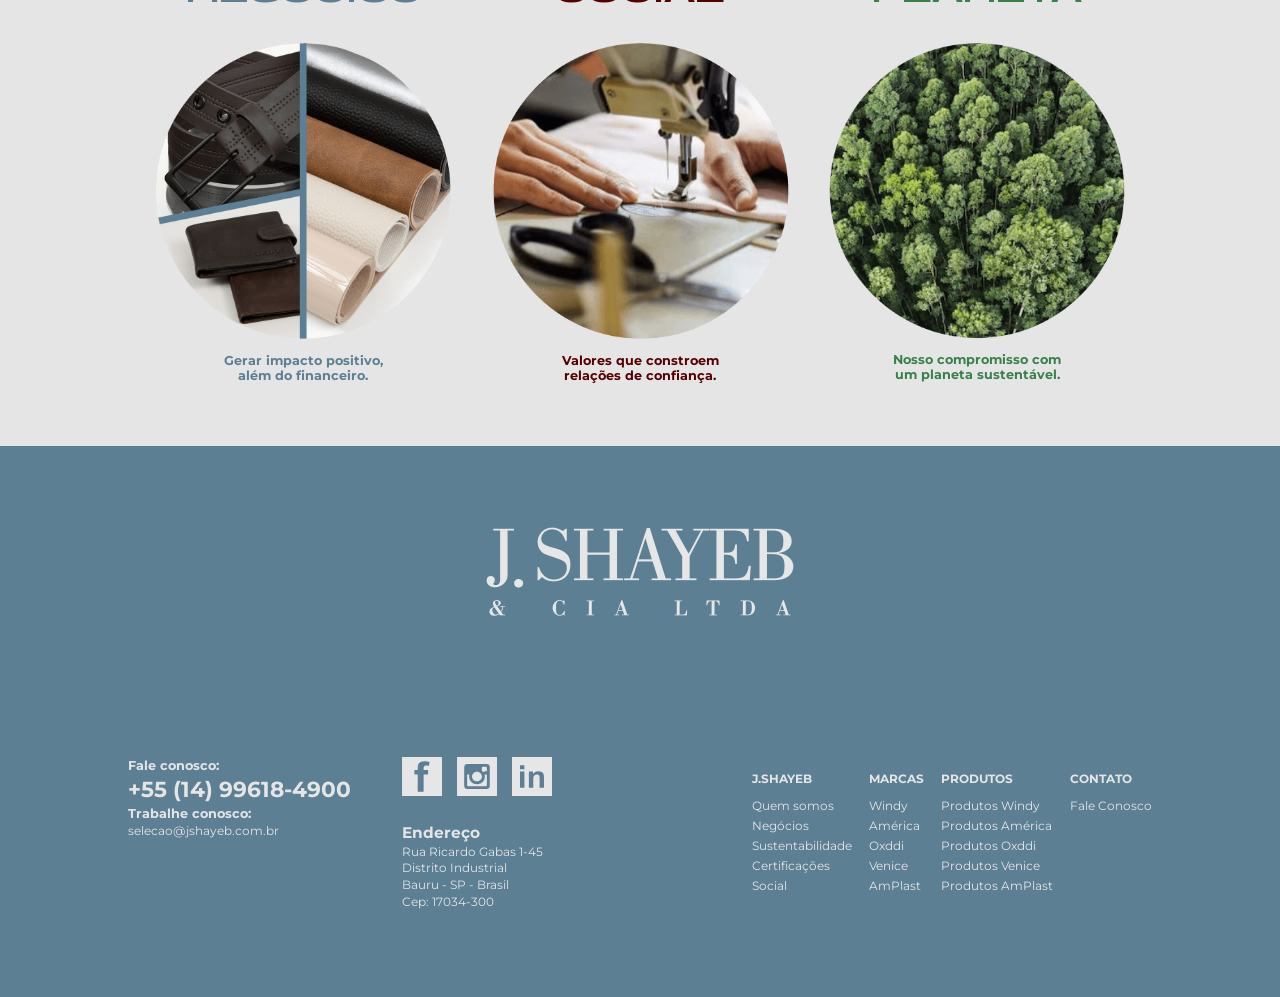
==== commit c957fee7: "menu" ====
--- a/index.html
+++ b/index.html
@@ -18,7 +18,7 @@
     <div class="faleconosco">
         <a href=mailto:jshayeb@jshayeb.com.br><img src="./assets/btfaleconosco.png" class="imgfaleconosco"></a>
     </div>
-  <script>
+    <script>
         function loadComponent(id, file) {
             return fetch(file)
                 .then(response => response.text())
@@ -39,12 +39,12 @@
         }
 
         function navegar(event, urlOriginal) {
-            if (event.ctrlKey || event.metaKey) return; 
+            if (event.ctrlKey || event.metaKey) return;
             event.preventDefault();
 
             let pagina = urlOriginal.includes('?p=') ? urlOriginal.split('?p=')[1] : urlOriginal;
-            pagina = pagina.replace('.html', ''); 
-            
+            pagina = pagina.replace('.html', '');
+
             carregarConteudo(pagina);
             window.history.pushState({ pagina: pagina }, '', `index.html?p=${pagina}`);
         }
@@ -67,6 +67,24 @@
             window.history.replaceState({ pagina: pageToLoad }, '', window.location.href);
         });
     </script>
+
+    <script>
+        
+        document.addEventListener('click', function (e) {
+            const btn = e.target.closest('#hamburger');
+            const menu = document.querySelector('.menulateral');
+            if (btn) {
+                console.log("Clique detectado!");
+                btn.classList.toggle('active');
+                if (menu) {
+                    menu.classList.toggle('active');
+                    document.body.style.overflow = menu.classList.contains('active') ? 'hidden' : 'initial';
+                }
+            }
+        });
+    </script>
+
+    
 </body>
 
 </html>
--- a/assets/style.css
+++ b/assets/style.css
@@ -18,7 +18,7 @@
 #header-placeholder {
     position: sticky;
     top: 0;
-    z-index: 999; 
+    z-index: 900; 
     background-color: #e5e5e5;
 }
 
@@ -51,7 +51,7 @@
   position: fixed;
   display: flex;
   height: 130px;
-  min-height: 100px;
+  min-height: 80px;
   background-color: #e5e5e5;
   align-items: center;
   top: 0;
@@ -60,34 +60,39 @@
   max-width: 100vw;
   box-sizing: border-box;
   overflow: hidden;
-  width: auto;
+  width: 100vw;
   gap: 2vw;
-  
+  justify-content: space-evenly;
+  z-index: 1000;
 
 }
 
 .logosup {
   display: flex;
   height: 100%;
-  padding-left: 0px;
+  width: 260px;
   align-items: flex-start;
-  
+  justify-content: flex-end;
+  
+
 }
   
 .logosup img {
-  width: 90%;
-  min-width: 200px;
+  width: 100%;
+    width: 260px;
+
   
 }
 
 .mainmenu {
+
+  width: 850px;
   display: flex;
   height: 130px;
   justify-content: center;
   align-items: center;
   font-family: "montserrat";
-  flex: 1;
-  width: 30vw;
+
 }
 
 .ulsup {
@@ -98,30 +103,86 @@
   align-items: center;
   padding: 0px 5vw;
   gap: 1vw;
+  width: 100%;
 }
 
 .lisup {
   display: flex;
-  font-size: clamp(10px, 0.8vw, 17px);
+  flex-direction: column;
+  font-size: 15px;
   position: relative;
   justify-content: center;
   align-items: center;
+  width: 135px;
   text-wrap-mode: nowrap;
   transition: 1s;
 }
-
+.lisup:hover{
+  font-weight: bold;
+cursor: pointer;
+}
+
+.div-menu-dropdown{
+  display: flex;
+  font-weight: 400;
+  position: fixed;
+  padding: 0px;
+  width: 170px;
+  height: auto;
+  background: #5c7f94;
+  top: 80px;
+  z-index: 1001;
+}
+.div-menu-dropdown::before {
+  content: '';
+  position: absolute;
+  inset: -20px 0 0 0;
+}
+.div-menu-dropdown ul{
+  list-style: none;
+  padding: 20px;
+  
+}
+.div-menu-dropdown li:not(:last-child){
+margin-bottom: 16px;
+}
+
+.div-menu-dropdown li a:hover{
+font-weight: bold;
+}
+
+.div-menu-dropdown li a {
+  position: relative;
+  z-index: 1002; 
+  display: block;
+  width: 100%;
+color: rgb(237, 238, 235);
+  text-decoration: none;
+  font-size: 14px;
+  
+}
 .menudireita {
-  width: 20vw;
+  min-width: 80px;
   display: flex;
   height: 100%;
   justify-content: flex-start;
   align-items: center;
 }
 
-.lisup:hover {
-  font-weight: 999;
-  cursor: pointer;
-}
+#shayeb, #marcas, #produtos{
+  display: none;
+}
+
+#topshayeb:hover #shayeb {
+  display:flex
+}
+
+#topmarcas:hover #marcas {
+  display:flex
+}
+ #topprodutos:hover #produtos {
+  display:flex;
+ }
 
 .faleconosco {
   display: flex;
@@ -202,7 +263,6 @@
     .divtexto2{
     display: flex;
     width: 100%;
-
     padding-left: 20vw;
     padding-right: 20vw;
     padding-bottom: 0px;
@@ -340,7 +400,7 @@
   text-align: left;
   height: 100%;
   justify-content: flex-start;
-  font-size: clamp(12px, 1vw, 30px);
+  font-size: clamp(14px, 1vw, 30px);
 
 }
 .rsoc{
@@ -352,7 +412,7 @@
   padding-bottom: 2vw;
 }
 .rsoc img{
-  width: 18%;
+  width: 100px;
 }
 
 .colunamenu {
@@ -470,9 +530,13 @@
   
 }
 
+.menulateral{
+  display: none;
+}
+
 /* RESPONSIVIDADE MOBILE VAI DA TRABAIO =) */
 
-@media (max-width: 768px){
+@media (max-width: 900px){
   .ulsup{
    display: none;
   }
@@ -595,7 +659,7 @@
 }
 svg {
   display: block;
-  z-index: 998;
+  z-index: 800;
   position: absolute;
   left: 0;
   bottom: -3px;
@@ -605,24 +669,74 @@
   transform-origin: bottom left;
 }
 
-.logosup {
-  display: flex;
-  width: 100%;
-  height: 100%;
-  justify-content: flex-start;
- 
-
-}
-
-.logosup img{
-  display: flex;
-  width: 50%;
-  min-width: 0;
-}
-
 .menudireita, .mainmenu{
   display: none;
 }
+
+.containerfooter{
+  max-width: 100vw;
+   background-color: #5c7f94;
+   font-size: clamp(14px, 3vw, 30px);
+
+}
+.footergrid {
+  font-family: "montserrat";
+  display: flex;
+  flex-wrap: wrap; 
+  justify-content: space-between; 
+  align-items: flex-start; 
+  gap: 2vw; 
+  width: 100%;
+  min-height: 300px;
+  padding: 60px 2vw;
+  box-sizing: border-box;
+  background-color: #5c7f94;
+  
+}
+.footergrid a{
+  text-decoration: none;
+  color: #e5e5e5;
+  cursor: pointer;
+  transition: 0.5s;
+  font-size: clamp(14px, 3vw, 30px);
+}
+  .coluna{
+width: 100%;
+padding: 0 8vw;
+justify-content: flex-start;
+margin-top: 20px;
+font-size: clamp(14px, 3vw, 30px);
+
+  }
+.rsoc{
+  display: flex;
+  width: 200px;
+  justify-content:flex-start;
+  gap: 10%;
+  padding-bottom: 2vw;
+}
+rsoc img{
+  width: 60%;
+}
+
+.colunamenu{
+  width: 100%;
+  display: flex;
+  flex-wrap: wrap;
+  color: #e5e5e5;
+  justify-content: space-between;
+  margin: 0;
+  left: 0;
+}
+.colunamenu div{
+  min-width: 30vw;
+  margin: 0;
+  left: 0;
+  padding: 0;
+
+}
+
+/* ------------ menu hamburguinho (toggler) bora la ------------*/
 
 .superior {
   position: fixed;
@@ -635,61 +749,92 @@
   right: 0;
   max-width: 100vw;
   box-sizing: border-box;
-  padding-left: 8vw;
-}
-
-.containerfooter{
-  max-width: 100vw;
-   background-color: #5c7f94;
-
-}
-.footergrid {
-  font-family: "montserrat";
-  display: flex;
-  flex-wrap: wrap; 
-  justify-content: space-between; 
-  align-items: flex-start; 
-  gap: 2vw; 
-  width: 100%;
-  min-height: 300px;
-  padding: 60px 2vw;
-  box-sizing: border-box;
-  background-color: #5c7f94;
-}
-.footergrid a{
+  justify-content: space-between;
+  padding: 0 5vw;
+}
+.logosup {
+  display: flex;
+  width: 150px;
+  min-width: 120px;
+  justify-content: flex-start;
+}
+
+.logosup img{
+  display: flex;
+  width: 100%;
+  min-width: 0;
+}
+.hamburger{
+  display: flex;
+  flex-direction: column;
+  width: 40px;
+  height: 40px;
+  gap: 6px;
+  justify-content: center;
+  z-index: 99999;
+  pointer-events: auto;
+  position: relative;
+  cursor: pointer;
+}
+.bar{
+  background: #5c7f94;
+  width: 30px;
+  height: 3px;
+}
+.menulateral{
+  display: flex;
+  flex-direction: column;
+  width: 60vw;
+  height: 100vh;
+  background: #f0f0f0;
+  z-index: 9999;
+  position: fixed;
+  overflow-y: auto;
+  left: -60vw; 
+  transition: 0.4s ease-in-out;
+
+}
+.menulateral.active {
+    left: 0;
+  }
+.menulateral ul{
+  list-style: none;
+}
+
+.lateral-dropdown-sub ul{
+  padding: 0px
+}
+.lateral-dropdown-sub ul a{
+  color: #7398af;
   text-decoration: none;
-  color: #e5e5e5;
-  cursor: pointer;
-  transition: 0.5s;
-}
-  .coluna{
-
-width: 100%;
-padding: 0 8vw;
-justify-content: flex-start;
-margin-top: 20px;
-  }
-.rsoc{
-  display: flex;
-  width: 250px;
-
-  justify-content:flex-start;
-  gap: 10%;
-  padding-bottom: 2vw;
-}
-.colunamenu{
-  width: 100%;
-  display: flex;
-  flex-wrap: wrap;
-  color: #e5e5e5;
-  justify-content: space-between;
-  margin: 0;
-  left: 0;
-}
-.colunamenu div{
-  min-width: 30vw;
-  margin: 0;
-  left: 0;
-  padding: 0;
-
-}+}
+.lateral-dropdown-sub ul li{
+border-bottom: 1px solid #7398af;
+border-top: 1px solid #7398af;
+margin-top: -1px;
+padding: 10px 0px 0px 5px;
+}
+.lateral-dropdown-sub ul li:hover{
+  color: #83b1cd;
+}
+#lateralheading{
+    color: #5c7f94;
+    text-decoration: none;
+font-weight: 900;
+font-size: 20px;
+display: block;
+padding-top: 25px;
+}
+
+#lateralheading:hover{
+  color: #6a91a9;
+}
+
+.hamburger.active .bar:nth-child(1) { transform: translateY(8px) rotate(45deg); }
+  .hamburger.active .bar:nth-child(2) { opacity: 0; }
+  .hamburger.active .bar:nth-child(3) { transform: translateY(-8px) rotate(-45deg); }
+  .hamburger.active .bar:nth-child(1) {
+    transform: translateY(10px) rotate(45deg);
+    .hamburger.active .bar:nth-child(3) {
+    transform: translateY(-11px) rotate(-45deg);
+    }
